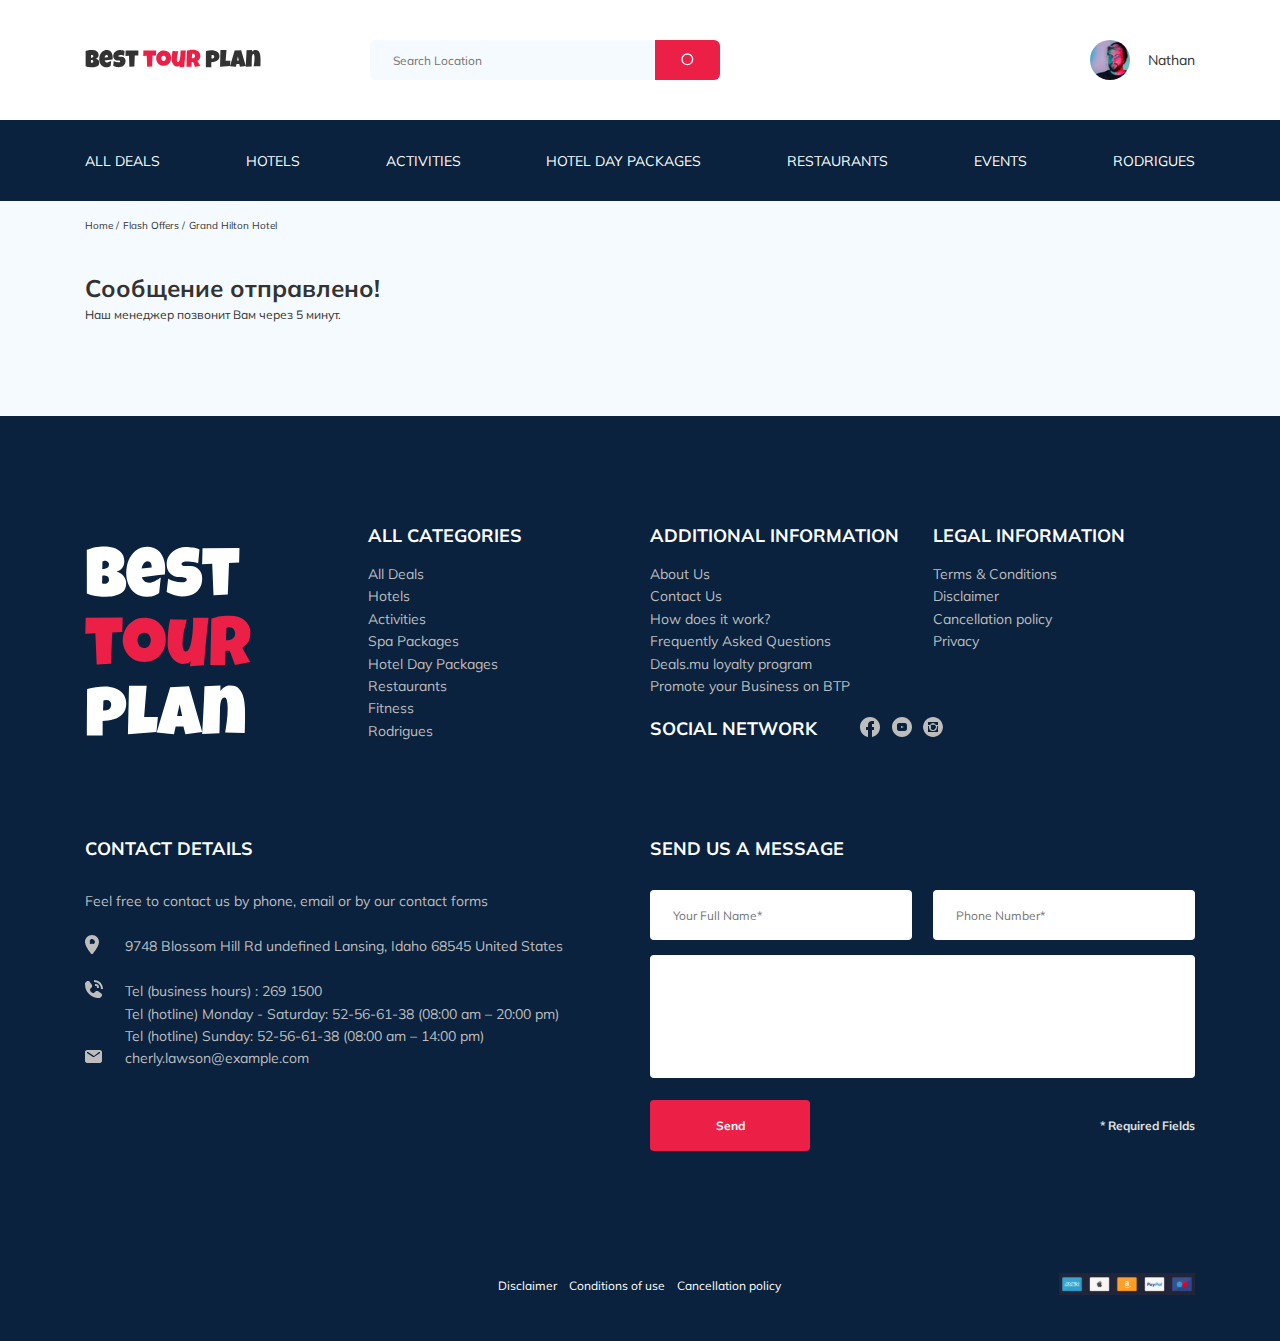
==== thankyou.html @ f5d75112 "create: thankyou.html" ====
<!DOCTYPE html>
<html lang="en">
<head>
    <meta charset="UTF-8">
    <meta http-equiv="X-UA-Compatible" content="IE=edge">
    <meta name="viewport" content="width=device-width, initial-scale=1.0">
    <title>Best Tour Plan - Hotel Booking</title>
    <link href="https://fonts.googleapis.com/css2?family=Mulish:wght@400;700&family=Nunito:wght@400;600;700;800&display=swap" rel="stylesheet"/>
    <link rel="stylesheet" href="css/swiper-bundle.min.css">
    <link rel="stylesheet" href="css/style.css"/>
</head>
<body>
    <header class="navbar navbar__mobile_fixed">
        <div class="container">
            <div class="navbar-top">
                <a href="#" class="logo">
                    <img src="img/horizontal-logo.svg" alt="logo:Best Tour Plan" class="logo__image">
                </a>
                <form action="#" class="search navbar__search navbar__search_mobile_hidden">
                    <input type="text" class="search__input" placeholder="Search Location">
                    <button class="search__button">
                        <img src="img/search.svg" alt="Icon: search">
                    </button>
                </form>
                <a href="#" class="user navbar__user navbar__user_mobile_hidden">
                    <img src="img/user-avatar.jpg" alt="Avatar: Nathan" class="user__avatar"/>
                
                <span class="user__name">Nathan</span>
                </a>
                <button class="menu-button navbar-top__menu-button">
                    <span class="menu-button__line"></span>
                    <span class="menu-button__line"></span>
                    <span class="menu-button__line"></span>
                </button>
            </div>
            </div>
            <div class="navbar-bottom">
                <div class="container">
            <nav class="navbar-menu">
                 <ul class="navbar-menu__list">
                     <li class="navbar-menu__item navbar-menu__item_mobile_visible">
                    <a href="#" class="user navbar__user navbar__user_mobile_visible">
                    <img src="img/user-avatar.jpg" alt="Avatar: Nathan" class="user__avatar"/>
                <span class="user__name">Nathan</span>
                </a>
                </li>
                     <li class="navbar-menu__item navbar-menu__item_mobile_visible">
                         <form action="#" class="search navbar__search navbar__search_mobile_visible">
                    <input type="text" class="search__input" placeholder="Search Location">
                    <button class="search__button">
                        <img src="img/search.svg" alt="Icon: search">
                    </button>
                </form>
                     </li>
                <li class="navbar-menu__item"><a href="#" class="navbar-menu__link">All Deals</a></li>
                <li class="navbar-menu__item"><a href="#" class="navbar-menu__link">Hotels</a></li>
                <li class="navbar-menu__item"><a href="#" class="navbar-menu__link">Activities</a></li>
                <li class="navbar-menu__item"><a href="#" class="navbar-menu__link">Hotel Day Packages</a></li>
                <li class="navbar-menu__item"><a href="#" class="navbar-menu__link">Restaurants</a></li>
                <li class="navbar-menu__item"><a href="#" class="navbar-menu__link">Events</a></li>
                <li class="navbar-menu__item"><a href="#" class="navbar-menu__link">Rodrigues</a></li>
                </ul>
            </nav>
            </div>
            </div>
    </header>
    <div class="container">
    <nav class="breadcrumb">
        <ul class="breadcrumb-list">
            <li class="breadcrumb-list__item">
                <a href="#" class="breadcrumb-list__link">Home</a>
            </li>
            <li class="breadcrumb-list__item">
                <a href="#" class="breadcrumb-list__link">Flash Offers</a>
            </li>
            <li class="breadcrumb-list__item">
                Grand Hilton Hotel
            </li>
        </ul>
    </nav>
    </div>
    <section class="hotel">
        <div class="container">
            <div class="hotel-info">
                <div class="hotel-info__text">
                    <div class="hotel-wrapper">
                <h1 class="hotel-name hotel-info__name">Сообщение отправлено!</h1>
                </div>
                <p class="hotel-description hotel-info__description">Наш менеджер позвонит Вам через 5 минут.</p>
                </div>
            </div>
            </div>
    </section>
    <footer class="footer">
        <div class="container">
            <div class="footer-wrapper">
                <img src="/img/vertical-logo.svg" alt="Logo: Best tour plan" class="logo footer__logo"/>
                <div class="footer__list footer__categories">
                    <h3 class="footer__title">ALL CATEGORIES</h3>
                    <ul class="footer__ul">
                        <li class="footer__item">
                            <a href="#" class="footer__link">All Deals</a>
                        </li>
                        <li class="footer__item">
                            <a href="#" class="footer__link">Hotels</a>
                        </li>
                        <li class="footer__item">
                            <a href="#" class="footer__link">Activities</a>
                        </li>
                        <li class="footer__item">
                            <a href="#" class="footer__link">Spa Packages</a>
                        </li>
                        <li class="footer__item">
                            <a href="#" class="footer__link">Hotel Day Packages</a>
                        </li>
                        <li class="footer__item">
                            <a href="#" class="footer__link">Restaurants</a>
                        </li>
                        <li class="footer__item">
                            <a href="#" class="footer__link">Fitness</a>
                        </li>
                        <li class="footer__item">
                            <a href="#" class="footer__link">Rodrigues</a>
                        </li>
                    </ul>
                </div>
                <div class="footer__list footer__additional">
                    <h3 class="footer__title">ADDITIONAL INFORMATION</h3>
                    <ul class="footer__ul">
                        <li class="footer__item">
                            <a href="#" class="footer__link">About Us</a>
                        </li>
                        <li class="footer__item">
                            <a href="#" class="footer__link">Contact Us</a>
                        </li>
                        <li class="footer__item">
                            <a href="#" class="footer__link">How does it work?</a>
                        </li>
                        <li class="footer__item">
                            <a href="#" class="footer__link">Frequently Asked Questions</a>
                        </li>
                        <li class="footer__item">
                            <a href="#" class="footer__link">Deals.mu loyalty program</a>
                        </li>
                        <li class="footer__item">
                            <a href="#" class="footer__link">Promote your Business on BTP</a>
                        </li>
                    </ul>
                </div>
                <div class="footer__social-network">
                    <h3 class="footer__title footer__title--inline>">Social Network</h3>
                    <div class="footer__social-links">
                        <a href="http://facebook.com" class="footer__link">
                            <img 
                            src="img/facebook.svg" 
                            alt="Icon: facebook"/>
                        </a>
                        <a href="http://youtube.com" class="footer__link">
                            <img 
                            src="img/youtube.svg" 
                            alt="Icon: youtube"/>
                        </a>
                        <a href="http://instagram.com" class="footer__link">
                            <img 
                            src="img/instagram.svg" 
                            alt="Icon: instagram"/>
                        </a>
                    </div>
                    </div>
                    <div class="footer__list footer__legal">
                        <h3 class="footer__title">LEGAL INFORMATION</h3>
                        <ul class="footer__ul">
                        <li class="footer__item">
                            <a href="#" class="footer__link">Terms & Conditions</a>
                        </li>
                        <li class="footer__item">
                            <a href="#" class="footer__link">Disclaimer</a>
                        </li>
                        <li class="footer__item">
                            <a href="#" class="footer__link">Cancellation policy</a>
                        </li>
                        <li class="footer__item">
                            <a href="#" class="footer__link">Privacy</a>
                        </li>
                        </ul>
                    </div>
                    <div class="footer__contact-details">
                        <h3 class="footer__title footer__title--mb-3">Contact Details</h3>
                        <p class="footer__text">
                            Feel free to contact us by phone, email or by our contact forms
                        </p>
                        <ul class="footer__ul">
                            <li class="footer__item footer__item--mb-2">
                                <div class="footer__icon-wrapper">
                            <img 
                            class="footer__icon" 
                            src="img/map-marker.svg" 
                            alt="Icon: map"/>
                            </div>
                            9748 Blossom Hill Rd undefined Lansing, Idaho 68545 United States
                        </li>
                        <li class="footer__item">
                            <div class="footer__icon-wrapper">
                            <img 
                            class="footer__icon" 
                            src="img/contact-phone-call.svg" 
                            alt="Icon: contact-phone-call"/>
                            </div>
                            <div class="footer__tel">
                             <a href="tel:269 1500" class="footer__contacts">Tel (business hours) : 269 1500</a><br>
                            <a href="tel:52-56-61-38" class="footer__contacts">Tel (hotline) Monday - Saturday: 52-56-61-38 (08:00 am – 20:00 pm)</a><br>
                            <a href="tel:269 1500" class="footer__contacts">Tel (hotline) Sunday: 52-56-61-38 (08:00 am – 14:00 pm)</a>
                        </div>
                        </li>
                        <li class="footer__item">
                            <div class="footer__icon-wrapper">
                            <img 
                            class="footer__icon" 
                            src="img/email.svg" 
                            alt="Icon: email"/>
                            </div>
                            <a href="mailto:cherly.lawson@example.com" class="footer__contacts">cherly.lawson@example.com</a>
                        </li>
                        </ul>
                    </div>
                    <div class="footer__contact-form">
                        <h3 class="footer__title footer__title--mb-3">Send us a message</h3>
                        <form action="send.php" method="POST" class="footer__form">
                            <input 
                            type="text" 
                            class="input footer__input" 
                            placeholder="Your Full Name*"
                            name="name"
                            />
                            <input 
                            type="text" 
                            class="input footer__input" 
                            placeholder="Phone Number*"
                            name="phone"
                            />
                        <textarea 
                            class="footer__message"
                            placeholder="Message"
                            name="message"
                            >
                        </textarea>
                        <button class="button footer__button" type="submit">Send</button>
                        <span class="footer__info">* Required Fields</span>
                        </form>
                    </div>
                    
            <div class="footer__disclaimer">
                <div class="footer__links">
                            <a href="#" class="footer__disclaimer-link">Disclaimer</a>
                            <a href="#" class="footer__disclaimer-link">Conditions of use</a>
                            <a href="#" class="footer__disclaimer-link">Cancellation policy</a>
                            </div>
                            <img 
                            class="footer__disclaimer-icons" 
                            src="img/cards.svg" 
                            alt="Icon: disclaimer"/>
                        </div>
                        </div>
        </div>
    </footer>
    <script src="js/swiper-bundle.min.js"></script>
    <script src="https://ajax.googleapis.com/ajax/libs/jquery/1.11.0/jquery.min.js"></script>
    <script src="js/parallax.min.js"></script>
    <script src="js/main.js"></script>
    <script src="https://api-maps.yandex.ru/2.1/?&lang=ru_RU&amp;apikey=<5a674169-3dc9-4b7e-bf79-704c803180b8>" type="text/javascript">
    </script>
    <script src="js/mymap.js"></script>
    
</body>
</html>
---- css/style.css ----
* {
  -webkit-box-sizing: border-box;
          box-sizing: border-box;
  margin: 0;
}

body {
  font-family: 'Mulish', sans-serif;
  background-color: #f5fafe;
  color: #333333;
}

.overflow-hidden {
  overflow-y: hidden;
}

.container {
  max-width: 1110px;
  margin: 0 auto;
}

img {
  max-width: 100%;
}

button:active, button:focus {
  outline: none;
}

button::-moz-focus-inner {
  border: 0;
}

.booking {
  font-family: 'Nunito', sans-serif;
}

.reviews-slider .swiper-slide-shadow-left, .swiper-slide-shadow-right {
  display: none;
}

.parallax-window {
  min-height: 260px;
  background: transparent;
  background-attachment: fixed;
}

textarea {
  resize: none;
}

/*! normalize.css v8.0.1 | MIT License | github.com/necolas/normalize.css */
/* Document
   ========================================================================== */
/**
 * 1. Correct the line height in all browsers.
 * 2. Prevent adjustments of font size after orientation changes in iOS.
 */
html {
  line-height: 1.15;
  /* 1 */
  -webkit-text-size-adjust: 100%;
  /* 2 */
}

/* Sections
   ========================================================================== */
/**
 * Remove the margin in all browsers.
 */
body {
  margin: 0;
}

/**
 * Render the `main` element consistently in IE.
 */
main {
  display: block;
}

/**
 * Correct the font size and margin on `h1` elements within `section` and
 * `article` contexts in Chrome, Firefox, and Safari.
 */
h1 {
  font-size: 2em;
  margin: 0.67em 0;
}

/* Grouping content
   ========================================================================== */
/**
 * 1. Add the correct box sizing in Firefox.
 * 2. Show the overflow in Edge and IE.
 */
hr {
  -webkit-box-sizing: content-box;
          box-sizing: content-box;
  /* 1 */
  height: 0;
  /* 1 */
  overflow: visible;
  /* 2 */
}

/**
 * 1. Correct the inheritance and scaling of font size in all browsers.
 * 2. Correct the odd `em` font sizing in all browsers.
 */
pre {
  font-family: monospace, monospace;
  /* 1 */
  font-size: 1em;
  /* 2 */
}

/* Text-level semantics
   ========================================================================== */
/**
 * Remove the gray background on active links in IE 10.
 */
a {
  background-color: transparent;
}

/**
 * 1. Remove the bottom border in Chrome 57-
 * 2. Add the correct text decoration in Chrome, Edge, IE, Opera, and Safari.
 */
abbr[title] {
  border-bottom: none;
  /* 1 */
  text-decoration: underline;
  /* 2 */
  -webkit-text-decoration: underline dotted;
          text-decoration: underline dotted;
  /* 2 */
}

/**
 * Add the correct font weight in Chrome, Edge, and Safari.
 */
b,
strong {
  font-weight: bolder;
}

/**
 * 1. Correct the inheritance and scaling of font size in all browsers.
 * 2. Correct the odd `em` font sizing in all browsers.
 */
code,
kbd,
samp {
  font-family: monospace, monospace;
  /* 1 */
  font-size: 1em;
  /* 2 */
}

/**
 * Add the correct font size in all browsers.
 */
small {
  font-size: 80%;
}

/**
 * Prevent `sub` and `sup` elements from affecting the line height in
 * all browsers.
 */
sub,
sup {
  font-size: 75%;
  line-height: 0;
  position: relative;
  vertical-align: baseline;
}

sub {
  bottom: -0.25em;
}

sup {
  top: -0.5em;
}

/* Embedded content
   ========================================================================== */
/**
 * Remove the border on images inside links in IE 10.
 */
img {
  border-style: none;
}

/* Forms
   ========================================================================== */
/**
 * 1. Change the font styles in all browsers.
 * 2. Remove the margin in Firefox and Safari.
 */
button,
input,
optgroup,
select,
textarea {
  font-family: inherit;
  /* 1 */
  font-size: 100%;
  /* 1 */
  line-height: 1.15;
  /* 1 */
  margin: 0;
  /* 2 */
}

/**
 * Show the overflow in IE.
 * 1. Show the overflow in Edge.
 */
button,
input {
  /* 1 */
  overflow: visible;
}

/**
 * Remove the inheritance of text transform in Edge, Firefox, and IE.
 * 1. Remove the inheritance of text transform in Firefox.
 */
button,
select {
  /* 1 */
  text-transform: none;
}

/**
 * Correct the inability to style clickable types in iOS and Safari.
 */
button,
[type="button"],
[type="reset"],
[type="submit"] {
  -webkit-appearance: button;
}

/**
 * Remove the inner border and padding in Firefox.
 */
button::-moz-focus-inner,
[type="button"]::-moz-focus-inner,
[type="reset"]::-moz-focus-inner,
[type="submit"]::-moz-focus-inner {
  border-style: none;
  padding: 0;
}

/**
 * Restore the focus styles unset by the previous rule.
 */
button:-moz-focusring,
[type="button"]:-moz-focusring,
[type="reset"]:-moz-focusring,
[type="submit"]:-moz-focusring {
  outline: 1px dotted ButtonText;
}

/**
 * Correct the padding in Firefox.
 */
fieldset {
  padding: 0.35em 0.75em 0.625em;
}

/**
 * 1. Correct the text wrapping in Edge and IE.
 * 2. Correct the color inheritance from `fieldset` elements in IE.
 * 3. Remove the padding so developers are not caught out when they zero out
 *    `fieldset` elements in all browsers.
 */
legend {
  -webkit-box-sizing: border-box;
          box-sizing: border-box;
  /* 1 */
  color: inherit;
  /* 2 */
  display: table;
  /* 1 */
  max-width: 100%;
  /* 1 */
  padding: 0;
  /* 3 */
  white-space: normal;
  /* 1 */
}

/**
 * Add the correct vertical alignment in Chrome, Firefox, and Opera.
 */
progress {
  vertical-align: baseline;
}

/**
 * Remove the default vertical scrollbar in IE 10+.
 */
textarea {
  overflow: auto;
}

/**
 * 1. Add the correct box sizing in IE 10.
 * 2. Remove the padding in IE 10.
 */
[type="checkbox"],
[type="radio"] {
  -webkit-box-sizing: border-box;
          box-sizing: border-box;
  /* 1 */
  padding: 0;
  /* 2 */
}

/**
 * Correct the cursor style of increment and decrement buttons in Chrome.
 */
[type="number"]::-webkit-inner-spin-button,
[type="number"]::-webkit-outer-spin-button {
  height: auto;
}

/**
 * 1. Correct the odd appearance in Chrome and Safari.
 * 2. Correct the outline style in Safari.
 */
[type="search"] {
  -webkit-appearance: textfield;
  /* 1 */
  outline-offset: -2px;
  /* 2 */
}

/**
 * Remove the inner padding in Chrome and Safari on macOS.
 */
[type="search"]::-webkit-search-decoration {
  -webkit-appearance: none;
}

/**
 * 1. Correct the inability to style clickable types in iOS and Safari.
 * 2. Change font properties to `inherit` in Safari.
 */
::-webkit-file-upload-button {
  -webkit-appearance: button;
  /* 1 */
  font: inherit;
  /* 2 */
}

/* Interactive
   ========================================================================== */
/*
 * Add the correct display in Edge, IE 10+, and Firefox.
 */
details {
  display: block;
}

/*
 * Add the correct display in all browsers.
 */
summary {
  display: list-item;
}

/* Misc
   ========================================================================== */
/**
 * Add the correct display in IE 10+.
 */
template {
  display: none;
}

/**
 * Add the correct display in IE 10.
 */
[hidden] {
  display: none;
}

.navbar {
  background-color: #fff;
}

.navbar-top {
  display: -webkit-box;
  display: -ms-flexbox;
  display: flex;
  -webkit-box-align: center;
      -ms-flex-align: center;
          align-items: center;
  -webkit-box-pack: justify;
      -ms-flex-pack: justify;
          justify-content: space-between;
  padding-top: 40px;
  padding-bottom: 40px;
}

.navbar-top__menu-button {
  display: none;
}

.navbar__search {
  margin-right: auto;
  -webkit-margin-start: 108px;
          margin-inline-start: 108px;
}

.navbar-bottom {
  background-color: #0a223d;
}

.navbar-menu__list {
  list-style-type: none;
  margin: 0;
  padding: 31px 0;
  display: -webkit-box;
  display: -ms-flexbox;
  display: flex;
  -webkit-box-align: center;
      -ms-flex-align: center;
          align-items: center;
  -webkit-box-pack: justify;
      -ms-flex-pack: justify;
          justify-content: space-between;
  color: #fff;
}

.navbar-menu__link {
  color: inherit;
  text-decoration: none;
  text-transform: uppercase;
  font-size: 14px;
  line-height: 18px;
}

.navbar-menu__link:hover {
  cursor: pointer;
  color: red;
}

.navbar-menu__item_mobile_visible {
  display: none;
}

.logo {
  width: 177px;
}

.logo:hover {
  cursor: pointer;
  opacity: 0.6;
}

.search {
  display: -webkit-box;
  display: -ms-flexbox;
  display: flex;
  position: relative;
  overflow: hidden;
  border-radius: 6px;
  height: 40px;
}

.search__input {
  width: 350px;
  height: 100%;
  padding-left: 23px;
  padding-right: 75px;
  background-color: #f5fafe;
  border: none;
  font-size: 12px;
  line-height: 15px;
  color: #333333;
}

.search__button {
  position: absolute;
  top: 0;
  right: 0;
  height: 100%;
  width: 65px;
  border: none;
  background-color: #ec1f46;
}

.search__button:hover {
  cursor: pointer;
  opacity: 0.6;
}

.user {
  display: -webkit-box;
  display: -ms-flexbox;
  display: flex;
  -webkit-box-align: center;
      -ms-flex-align: center;
          align-items: center;
  text-decoration: none;
}

.user__avatar {
  width: 40px;
  height: 40px;
  border-radius: 50%;
  -o-object-fit: cover;
     object-fit: cover;
}

.user__name {
  margin-left: 18px;
  font-size: 14px;
  line-height: 18px;
  color: #333333;
}

.breadcrumb-list {
  display: -webkit-box;
  display: -ms-flexbox;
  display: flex;
  -webkit-box-align: center;
      -ms-flex-align: center;
          align-items: center;
  padding: 18px 0;
  margin: 0;
  list-style: none;
}

.breadcrumb-list__item {
  font-size: 10px;
  line-height: 13px;
}

.breadcrumb-list__item:not(:last-child)::after {
  content: '/';
  margin-right: 4px;
}

.breadcrumb-list__link {
  text-decoration: none;
  color: inherit;
}

.breadcrumb-list__link:hover {
  cursor: pointer;
  color: red;
}

h1, p {
  margin: 0;
}

.hotel {
  padding-top: 23px;
  padding-bottom: 70px;
}

.hotel-info {
  display: -webkit-box;
  display: -ms-flexbox;
  display: flex;
  -webkit-box-align: center;
      -ms-flex-align: center;
          align-items: center;
  -webkit-box-pack: justify;
      -ms-flex-pack: justify;
          justify-content: space-between;
  padding-bottom: 20px;
}

.hotel-info__offer {
  margin-left: 14px;
  margin-top: 4px;
}

.hotel-info-name {
  margin-top: 4px;
  margin-bottom: 0;
}

.hotel-info__description {
  margin: 0;
}

.hotel-name {
  font-size: 24px;
  line-height: 30px;
}

.hotel-wrapper {
  display: -webkit-box;
  display: -ms-flexbox;
  display: flex;
  -ms-flex-wrap: wrap;
      flex-wrap: wrap;
  -webkit-box-align: center;
      -ms-flex-align: center;
          align-items: center;
}

.hotel-description {
  font-size: 12px;
  line-height: 15px;
  margin: 4px 0;
}

.hotel-grid {
  display: -webkit-box;
  display: -ms-flexbox;
  display: flex;
  -webkit-box-pack: justify;
      -ms-flex-pack: justify;
          justify-content: space-between;
}

.hotel-right {
  display: -webkit-box;
  display: -ms-flexbox;
  display: flex;
  -webkit-box-orient: vertical;
  -webkit-box-direction: normal;
      -ms-flex-direction: column;
          flex-direction: column;
  -webkit-box-pack: justify;
      -ms-flex-pack: justify;
          justify-content: space-between;
}

.hotel-slider {
  max-width: 728px;
  height: 450px;
  margin: 0;
}

.hotel-slider__item {
  width: 100%;
  height: 100%;
  position: relative;
  border-radius: 8px;
  overflow: hidden;
}

.hotel-slider__item:after {
  content: '';
  position: absolute;
  width: 100%;
  height: 100%;
  top: 0;
  bottom: 0;
  left: 0;
  right: 0;
  background: -webkit-gradient(linear, left top, left bottom, from(rgba(0, 122, 223, 0.48)), to(rgba(255, 255, 255, 0.128)));
  background: linear-gradient(180deg, rgba(0, 122, 223, 0.48) 0%, rgba(255, 255, 255, 0.128) 100%);
  z-index: 10;
}

.hotel-slider__button {
  position: absolute;
  top: 50%;
  -webkit-transform: translateY(-50%);
          transform: translateY(-50%);
  z-index: 99;
  width: 30px;
  height: 30px;
  border: none;
  cursor: pointer;
  background-repeat: no-repeat;
  background-position: center;
  background-size: 10px;
  background-color: transparent;
}

.hotel-slider__button--next {
  right: 18px;
  background-image: url(../img/arrow-next.svg);
}

.hotel-slider__button--prev {
  left: 18px;
  background-image: url(../img/arrow-prev.svg);
}

.stars {
  width: 100%;
}

.offer {
  font-size: 10px;
  line-height: 13px;
  padding: 4px 9px;
  background-color: #ec1f46;
  border-radius: 3px;
  color: #fff;
}

.rating {
  max-width: 65px;
  min-height: 45px;
  text-align: center;
  color: #fff;
  background-color: #ec1f46;
  border-radius: 4px;
}

.rating__text {
  font-size: 8px;
  line-height: 10px;
}

.rating__counter {
  font-size: 14px;
  line-height: 18px;
}

.booking {
  border-radius: 8px;
  color: #fff;
  width: 350px;
  min-height: 210px;
  background-color: #0a223d;
  padding: 28px;
}

.booking__info {
  display: -webkit-box;
  display: -ms-flexbox;
  display: flex;
  -webkit-box-pack: justify;
      -ms-flex-pack: justify;
          justify-content: space-between;
  margin-bottom: 9px;
}

.booking__price {
  display: -webkit-box;
  display: -ms-flexbox;
  display: flex;
  -webkit-box-orient: vertical;
  -webkit-box-direction: normal;
      -ms-flex-direction: column;
          flex-direction: column;
}

.booking__start {
  font-weight: normal;
  font-size: 10px;
  line-height: 14px;
}

.booking__pricetag {
  font-size: 24px;
  font-weight: 800;
  font-style: normal;
  line-height: 33px;
}

.booking__per-room {
  height: 16px;
  font-size: 12px;
  font-weight: 400;
  font-style: normal;
}

.booking__room {
  margin-top: 4px;
}

.booking__text {
  display: -webkit-box;
  display: -ms-flexbox;
  display: flex;
  -webkit-box-align: center;
      -ms-flex-align: center;
          align-items: center;
  -webkit-box-pack: justify;
      -ms-flex-pack: justify;
          justify-content: space-between;
  margin-bottom: 8px;
  font-size: 12px;
  font-weight: normal;
  font-style: normal;
  line-height: 16px;
}

.booking__description {
  margin-left: 9px;
}

.booking__call-center {
  display: -webkit-box;
  display: -ms-flexbox;
  display: flex;
  -webkit-box-align: center;
      -ms-flex-align: center;
          align-items: center;
  -webkit-box-pack: justify;
      -ms-flex-pack: justify;
          justify-content: space-between;
  margin-bottom: 17px;
}

.booking__heading {
  font-style: normal;
  font-weight: 600;
  font-size: 18px;
  line-height: 25px;
}

.booking__number {
  display: -webkit-box;
  display: -ms-flexbox;
  display: flex;
  -webkit-box-align: center;
      -ms-flex-align: center;
          align-items: center;
  -webkit-box-pack: justify;
      -ms-flex-pack: justify;
          justify-content: space-between;
  color: inherit;
  text-decoration: none;
  font-weight: 600;
  font-size: 18px;
  line-height: 25px;
}

.booking__num {
  margin-left: 8px;
}

.booking__button {
  width: 100%;
  min-height: 45px;
  font-weight: 600;
  font-size: 14px;
  line-height: 19px;
  border-radius: 4px;
  background-color: #ec1f46;
  border: none;
  color: #fff;
}

.booking__button:hover {
  cursor: pointer;
  opacity: 0.6;
}

.mymap {
  width: 347px;
  height: 213px;
  border-radius: 10px;
  overflow: hidden;
}

.newsletter {
  position: relative;
}

.newsletter:before {
  content: '';
  position: absolute;
  top: 0;
  left: 0;
  right: 0;
  bottom: 0;
  width: 100%;
  height: 100%;
  background-color: rgba(10, 34, 61, 0.8);
}

.newsletter-wrapper {
  position: relative;
  display: -webkit-box;
  display: -ms-flexbox;
  display: flex;
  -webkit-box-align: center;
      -ms-flex-align: center;
          align-items: center;
  -webkit-box-pack: justify;
      -ms-flex-pack: justify;
          justify-content: space-between;
  padding: 98px 0 87px 0;
  max-width: 731px;
  margin: auto;
}

.newsletter-title {
  color: #fff;
  font-style: normal;
  font-weight: 300;
  font-size: 24px;
  line-height: 30px;
}

.newsletter-title__strong {
  display: block;
  font-size: 36px;
  line-height: 45px;
  text-transform: uppercase;
}

h2 {
  margin: 0;
}

.subscribe {
  position: relative;
  width: 350px;
  height: 55px;
  border-radius: 4px;
  overflow: hidden;
}

.subscribe__input {
  position: absolute;
  width: 100%;
  height: 100%;
  border: none;
  padding-left: 33px;
  padding-right: 75px;
  font-style: normal;
  font-weight: 300;
  font-size: 14px;
  line-height: 18px;
}

.subscribe__button {
  position: absolute;
  max-width: 85px;
  right: 0;
  top: 0;
  height: 100%;
  padding: 0 20px;
  font-size: 12px;
  border: none;
  background-color: #ec1f46;
  color: #fff;
  white-space: nowrap;
  overflow: hidden;
  text-overflow: ellipsis;
}

.subscribe__button:hover {
  cursor: pointer;
  opacity: 0.6;
}

.reviews {
  padding: 40px 0 70px 0;
}

.reviews__title {
  font-style: normal;
  font-weight: bold;
  font-size: 36px;
  line-height: 45px;
  text-align: center;
  text-transform: uppercase;
  margin-bottom: 70px;
}

.reviews-slider__item {
  position: relative;
  display: -webkit-box;
  display: -ms-flexbox;
  display: flex;
  -webkit-box-orient: vertical;
  -webkit-box-direction: normal;
      -ms-flex-direction: column;
          flex-direction: column;
  -webkit-box-align: center;
      -ms-flex-align: center;
          align-items: center;
  max-width: 730px;
  margin: 45px auto 0;
  background-color: #fff;
  border-radius: 8px;
  padding: 0 62px 30px;
  z-index: 6;
}

.reviews-slider__item:before {
  content: '';
  position: absolute;
  left: 62px;
  top: 13px;
  width: 70px;
  height: 47px;
  background-image: url(../img/quote-left.svg);
  background-repeat: no-repeat;
}

.reviews-slider__item:after {
  content: '';
  position: absolute;
  right: 62px;
  top: 118px;
  width: 70px;
  height: 47px;
  background-image: url(../img/quote-right.svg);
  background-repeat: no-repeat;
  z-index: -1;
}

.reviews-slider__button {
  position: absolute;
  top: 50%;
  -webkit-transform: translateY(-50%);
          transform: translateY(-50%);
  width: 30px;
  height: 30px;
  background-repeat: no-repeat;
  background-size: 10px;
  background-position: center;
  border: none;
  background-color: transparent;
  cursor: pointer;
  z-index: 99;
}

.reviews-slider__button--prev {
  background-image: url(../img/arrow-prev-secondary.svg);
  left: 0;
}

.reviews-slider__button--next {
  background-image: url(../img/arrow-next-secondary.svg);
  right: 0;
}

.reviews-slider__profile {
  display: -webkit-box;
  display: -ms-flexbox;
  display: flex;
  -webkit-box-orient: vertical;
  -webkit-box-direction: normal;
      -ms-flex-direction: column;
          flex-direction: column;
  -webkit-box-align: center;
      -ms-flex-align: center;
          align-items: center;
  margin-top: -45px;
  margin-bottom: 30px;
}

.reviews-slider__avatar {
  width: 90px;
  height: 90px;
  border-radius: 50%;
  -o-object-fit: cover;
     object-fit: cover;
  margin-bottom: 9px;
}

.reviews-slider__username {
  font-style: normal;
  font-weight: bold;
  font-size: 12px;
  line-height: 15px;
  color: #ec1f46;
  margin-bottom: 10px;
}

.reviews-slider__date {
  font-style: normal;
  font-weight: normal;
  font-size: 10px;
  line-height: 13px;
  margin-bottom: 4px;
}

.reviews-slider__rating {
  display: -webkit-box;
  display: -ms-flexbox;
  display: flex;
  -webkit-box-align: center;
      -ms-flex-align: center;
          align-items: center;
}

.reviews-slider__text {
  max-width: 537px;
  font-style: normal;
  font-weight: normal;
  font-size: 12px;
  line-height: 160%;
  text-align: justify;
  margin: auto;
}

.activities {
  padding: 60px 0 98px 0;
}

.activities__title {
  font-style: normal;
  font-weight: bold;
  font-size: 24px;
  line-height: 30px;
  text-transform: uppercase;
  margin-bottom: 57px;
}

.activities-wrapper {
  display: -webkit-box;
  display: -ms-flexbox;
  display: flex;
  -webkit-box-pack: justify;
      -ms-flex-pack: justify;
          justify-content: space-between;
}

.card {
  position: relative;
  display: -webkit-box;
  display: -ms-flexbox;
  display: flex;
  -webkit-box-orient: vertical;
  -webkit-box-direction: normal;
      -ms-flex-direction: column;
          flex-direction: column;
  -webkit-box-align: start;
      -ms-flex-align: start;
          align-items: flex-start;
  padding: 24px 26px;
  width: 255px;
  height: 255px;
  border-radius: 6px;
  overflow: hidden;
}

.card:before {
  content: '';
  position: absolute;
  left: 0;
  right: 0;
  top: 0;
  bottom: 0;
  background: linear-gradient(179.83deg, rgba(196, 196, 196, 0) 35.34%, #0a223d 99.85%);
  z-index: -1;
}

.card__image {
  position: absolute;
  left: 0;
  right: 0;
  top: 0;
  bottom: 0;
  -o-object-fit: cover;
     object-fit: cover;
  z-index: -2;
  width: 100%;
  height: 100%;
}

.card__title {
  margin-top: auto;
  margin-bottom: 18px;
  color: #fff;
  font-style: normal;
  font-weight: bold;
  font-size: 16px;
  line-height: 20px;
}

.card__button {
  max-width: 111px;
  font-style: normal;
  font-weight: 600;
  font-size: 12px;
  line-height: 16px;
  color: #fff;
  padding: 7px 22px;
  border: none;
  border-radius: 4px;
  background-color: #ec1f46;
  cursor: pointer;
  white-space: nowrap;
  overflow: hidden;
  text-overflow: ellipsis;
}

.card__button:hover {
  cursor: pointer;
  opacity: 0.6;
}

.footer {
  background-color: #0a223d;
  color: #fff;
  padding-top: 108px;
  padding-bottom: 46px;
}

.footer-wrapper {
  display: -ms-grid;
  display: grid;
  -ms-grid-columns: (minmax(min-content, 1fr))[4];
      grid-template-columns: repeat(4, minmax(-webkit-min-content, 1fr));
      grid-template-columns: repeat(4, minmax(min-content, 1fr));
  grid-gap: 20px;
  grid-auto-rows: minmax(40px, -webkit-min-content);
  grid-auto-rows: minmax(40px, min-content);
}

.footer__logo {
  width: 166px;
  -ms-grid-row: 1;
  -ms-grid-row-span: 2;
  grid-row: 1 / 3;
  -ms-flex-item-align: center;
      -ms-grid-row-align: center;
      align-self: center;
}

.footer__categories {
  -ms-grid-row: 1;
  -ms-grid-row-span: 3;
  grid-row: 1 / 4;
}

.footer__social-links {
  display: -webkit-box;
  display: -ms-flexbox;
  display: flex;
  -webkit-box-align: center;
      -ms-flex-align: center;
          align-items: center;
  min-width: 83px;
  -webkit-box-pack: justify;
      -ms-flex-pack: justify;
          justify-content: space-between;
  margin-left: 43px;
}

.footer__social-network {
  display: -webkit-box;
  display: -ms-flexbox;
  display: flex;
  -webkit-box-align: start;
      -ms-flex-align: start;
          align-items: start;
  -ms-grid-row: 2;
  -ms-grid-row-span: 2;
  grid-row: 2 / 4;
  grid-column: span 2;
}

.footer__contact-details {
  grid-column: span 2;
}

.footer__contact-form {
  grid-column: span 2;
}

.footer__form {
  display: -webkit-box;
  display: -ms-flexbox;
  display: flex;
  -webkit-box-align: center;
      -ms-flex-align: center;
          align-items: center;
  -webkit-box-pack: justify;
      -ms-flex-pack: justify;
          justify-content: space-between;
  -ms-flex-wrap: wrap;
      flex-wrap: wrap;
}

.footer__ul {
  padding: 0;
  margin: 0;
  list-style: none;
}

.footer__title {
  font-style: normal;
  font-weight: bold;
  font-size: 18px;
  line-height: 23px;
  margin: 0 0 16px 0;
  text-transform: uppercase;
}

.footer__title--inline {
  margin: 0 43px 0 0;
}

.footer__title--mb-3 {
  margin-bottom: 30px;
}

.footer__item {
  display: -webkit-box;
  display: -ms-flexbox;
  display: flex;
  -webkit-box-align: start;
      -ms-flex-align: start;
          align-items: flex-start;
  font-style: normal;
  font-weight: normal;
  font-size: 14px;
  line-height: 160%;
  color: #BDBDBD;
}

.footer__item:hover {
  cursor: pointer;
  color: #fff;
}

.footer__item--mb-2 {
  margin-bottom: 20px;
}

.footer__icon-wrapper {
  min-width: 40px;
}

.footer__link {
  text-decoration: none;
  color: inherit;
}

.footer__contacts {
  text-decoration: none;
  color: inherit;
}

.footer__text {
  font-style: normal;
  font-weight: normal;
  font-size: 14px;
  line-height: 160%;
  color: #BDBDBD;
  margin-bottom: 22px;
}

.footer__input {
  background-color: #fff;
  border-radius: 4px;
  border: none;
  padding: 0 23px;
  height: 50px;
  margin-bottom: 15px;
  -ms-flex-preferred-size: 48%;
      flex-basis: 48%;
  font-size: 12px;
}

.footer__message {
  height: 123px;
  background-color: #fff;
  border-radius: 4px;
  padding: 18px 23px;
  border: none;
  -ms-flex-preferred-size: 100%;
      flex-basis: 100%;
  margin-bottom: 22px;
}

.footer__button {
  min-width: 160px;
  min-height: 50px;
  padding: 18px;
  font-style: normal;
  font-weight: bold;
  font-size: 12px;
  line-height: 15px;
  color: #fff;
  background-color: #ec1f46;
  border-radius: 4px;
  border: none;
}

.footer__button:hover {
  cursor: pointer;
  opacity: 0.6;
}

.footer__info {
  font-style: normal;
  font-weight: bold;
  font-size: 12px;
  line-height: 15px;
  color: #e0e0e0;
}

.footer__disclaimer {
  display: -webkit-box;
  display: -ms-flexbox;
  display: flex;
  -webkit-box-align: center;
      -ms-flex-align: center;
          align-items: center;
  -webkit-box-pack: justify;
      -ms-flex-pack: justify;
          justify-content: space-between;
  -ms-grid-column: 1;
  -ms-grid-column-span: 4;
  grid-column: 1 / 5;
  margin-top: 102px;
}

.footer__disclaimer-link {
  font-style: normal;
  font-weight: normal;
  font-size: 12px;
  line-height: 15px;
  color: inherit;
  padding-right: 8px;
  text-decoration: none;
}

.footer__disclaimer-link:hover {
  cursor: pointer;
  color: red;
}

.footer__links {
  margin-left: 413px;
}

@media (max-width: 1200px) {
  .container {
    max-width: 960px;
  }
  .hotel-slider {
    width: 590px;
  }
  .hotel-slider__image {
    width: 100%;
    height: 100%;
    -o-object-fit: cover;
       object-fit: cover;
  }
  .card {
    width: 230px;
    height: 230px;
  }
  .footer__input {
    -ms-flex-preferred-size: 100%;
        flex-basis: 100%;
  }
}

@media (max-width: 992px) {
  .container, .newsletter-wrapper {
    max-width: 700px;
  }
  .logo {
    width: 132px;
  }
  .navbar-top {
    padding-top: 30px;
    padding-bottom: 30px;
  }
  .navbar__search {
    margin-left: auto;
  }
  .navbar-menu__list {
    padding-top: 22px;
    padding-bottom: 22px;
  }
  .navbar-menu__link {
    font-size: 12px;
    line-height: 15px;
  }
  .search__input {
    width: 340px;
  }
  .hotel-grid {
    -webkit-box-orient: vertical;
    -webkit-box-direction: normal;
        -ms-flex-direction: column;
            flex-direction: column;
  }
  .hotel__slider {
    margin-bottom: 30px;
  }
  .hotel-right {
    -webkit-box-orient: horizontal;
    -webkit-box-direction: normal;
        -ms-flex-direction: row;
            flex-direction: row;
  }
  .hotel-slider {
    width: 100%;
  }
  .booking {
    width: 340px;
  }
  .mymap {
    width: 340px;
  }
  .reviews-slider__item {
    max-width: 580px;
  }
  .reviews-slider__text {
    max-height: 150px;
    overflow-y: auto;
  }
  .activities-wrapper {
    -ms-flex-wrap: wrap;
        flex-wrap: wrap;
  }
  .activities__card {
    margin-bottom: 20px;
  }
  .card {
    width: 340px;
    height: 255px;
    margin-bottom: 20px;
  }
  .card:hover {
    cursor: pointer;
    -webkit-transform: translateY(-7px);
            transform: translateY(-7px);
    -webkit-transition: margin-top 3s;
    transition: margin-top 3s;
  }
  .footer-wrapper {
    -ms-grid-columns: (1fr)[6];
        grid-template-columns: repeat(6, 1fr);
    grid-row-gap: 38px;
  }
  .footer__input {
    -ms-flex-preferred-size: 47%;
        flex-basis: 47%;
  }
  .footer__logo {
    -ms-grid-row: 1;
    -ms-grid-row-span: 1;
    grid-row: 1 / 2;
    grid-column: span 2;
  }
  .footer__social-network {
    -ms-grid-row: 1;
    -ms-grid-row-span: 1;
    grid-row: 1 / 2;
    grid-column: span 4;
    -ms-flex-item-align: center;
        -ms-grid-row-align: center;
        align-self: center;
  }
  .footer__categories {
    -ms-grid-row: 2;
    -ms-grid-row-span: 1;
    grid-row: 2 / 3;
    grid-column: span 2;
  }
  .footer__ligal {
    grid-column: span 2;
  }
  .footer__additional {
    grid-column: span 2;
  }
  .footer__contact-details {
    grid-column: span 5;
    -ms-grid-row: 3;
    grid-row: 3;
  }
  .footer__contact-form {
    grid-column: span 5;
    -ms-grid-row: 4;
    grid-row: 4;
  }
  .footer__disclaimer {
    -ms-grid-column: 1;
    -ms-grid-column-span: 5;
    grid-column: 1 / 6;
  }
  .footer__links {
    margin-left: 0;
  }
}

@media (max-width: 767px) {
  .container {
    max-width: 576px;
    width: 92%;
  }
  body {
    padding-top: 78px;
  }
  .navbar-menu__list {
    -webkit-box-orient: vertical;
    -webkit-box-direction: normal;
        -ms-flex-direction: column;
            flex-direction: column;
  }
  .navbar-menu__item {
    margin-bottom: 20px;
  }
  .navbar-menu__item_mobile_visible {
    display: block;
  }
  .navbar__mobile_fixed {
    position: fixed;
    left: 0;
    top: 0;
    right: 0;
    z-index: 99;
  }
  .navbar__user_mobile_hidden, .navbar__search_mobile_hidden {
    display: none;
  }
  .navbar__user_mobile_visible, .navbar__search_mobile_visible {
    display: -webkit-box;
    display: -ms-flexbox;
    display: flex;
  }
  .navbar__user {
    -webkit-box-orient: vertical;
    -webkit-box-direction: normal;
        -ms-flex-direction: column;
            flex-direction: column;
    -webkit-box-pack: center;
        -ms-flex-pack: center;
            justify-content: center;
  }
  .navbar-bottom {
    display: none;
    position: fixed;
    right: 0;
    bottom: 0;
    top: 78px;
    padding-top: 30px;
    max-width: 440px;
    height: 100vh;
    overflow-y: scroll;
    -webkit-transition: 0,5s;
    transition: 0,5s;
    -webkit-transform: translateX(-100%);
            transform: translateX(-100%);
  }
  .navbar-bottom--visible {
    display: block;
  }
  .navbar-bottom-active {
    -webkit-transform: translateX(0%);
            transform: translateX(0%);
  }
  .navbar-top__menu-button {
    display: -webkit-box;
    display: -ms-flexbox;
    display: flex;
    width: 16px;
    height: 11px;
    -webkit-box-align: center;
        -ms-flex-align: center;
            align-items: center;
    -webkit-box-pack: justify;
        -ms-flex-pack: justify;
            justify-content: space-between;
    -webkit-box-orient: vertical;
    -webkit-box-direction: normal;
        -ms-flex-direction: column;
            flex-direction: column;
    border: none;
    background-color: #fff;
    cursor: pointer;
    padding: 0;
  }
  .menu-button__line {
    width: 16px;
    height: 1px;
    background-color: #333333;
  }
  .user__name {
    color: #fff;
    margin-left: 0;
    margin-top: 10px;
  }
  .stars {
    display: -webkit-box;
    display: -ms-flexbox;
    display: flex;
    -webkit-box-pack: justify;
        -ms-flex-pack: justify;
            justify-content: space-between;
    max-width: 46px;
    -ms-flex-preferred-size: auto;
        flex-basis: auto;
  }
  .stars__star {
    width: 8px;
  }
  .hotel-name {
    -ms-flex-preferred-size: 100%;
        flex-basis: 100%;
  }
  .hotel-wrapper {
    -webkit-box-pack: justify;
        -ms-flex-pack: justify;
            justify-content: space-between;
  }
  .hotel-info__text {
    width: 100%;
  }
  .hotel-info__name {
    margin-top: 10px;
    margin-bottom: 0;
  }
  .hotel-info__rating {
    display: none;
  }
  .hotel-info__offer {
    -webkit-box-ordinal-group: 0;
        -ms-flex-order: -1;
            order: -1;
    margin-left: 0;
  }
  .hotel-right {
    -webkit-box-orient: vertical;
    -webkit-box-direction: normal;
        -ms-flex-direction: column;
            flex-direction: column;
    min-height: 450px;
  }
  .hotel-slider {
    height: 350px;
  }
  .booking {
    width: 100%;
  }
  .mymap {
    width: 100%;
  }
  .newsletter-wrapper {
    max-width: 576px;
    width: 92%;
    -webkit-box-orient: vertical;
    -webkit-box-direction: normal;
        -ms-flex-direction: column;
            flex-direction: column;
    -webkit-box-align: start;
        -ms-flex-align: start;
            align-items: flex-start;
    padding: 92px 0 93px 0;
  }
  .newsletter-title {
    margin-bottom: 37px;
  }
  .reviews-slider__item {
    padding: 0 30px 30px;
  }
  .reviews-slider__item:after, .reviews-slider__item::before {
    display: none;
  }
  .reviews-slider__button {
    top: 30px;
  }
  .reviews-slider__button--prev {
    left: 50%;
    margin-left: -65px;
    -webkit-transform: translate(-50%, 0);
            transform: translate(-50%, 0);
  }
  .reviews-slider__button--next {
    right: 50%;
    margin-right: -65px;
    -webkit-transform: translate(50%, 0);
            transform: translate(50%, 0);
  }
  .activities {
    padding-top: 40px;
    padding-bottom: 60px;
  }
  .card {
    width: 48%;
  }
  .footer__input {
    -ms-flex-preferred-size: 100%;
        flex-basis: 100%;
  }
  .footer__disclaimer {
    margin-top: 63px;
  }
}

@media (max-width: 576px) {
  .logo {
    width: 99px;
  }
  .hotel__slider {
    margin-bottom: 20px;
  }
  .hotel-slider {
    height: 250px;
  }
  .subscribe {
    width: 280px;
  }
  .subscribe__input {
    padding-left: 20px;
  }
  .card {
    width: 100%;
    margin-bottom: 20px;
  }
  .activities__card--card2 {
    -webkit-box-ordinal-group: 2;
        -ms-flex-order: 1;
            order: 1;
  }
  .activities__card--card4 {
    -webkit-box-ordinal-group: 3;
        -ms-flex-order: 2;
            order: 2;
  }
  .footer-wrapper {
    -ms-grid-columns: 1fr;
        grid-template-columns: 1fr;
  }
  .footer__logo {
    -ms-grid-row: 1;
    grid-row: 1;
    -ms-grid-column: 1;
    grid-column: 1;
  }
  .footer__social-network {
    -ms-grid-row: 2;
    grid-row: 2;
    -ms-grid-column: 1;
    grid-column: 1;
  }
  .footer__additional {
    -ms-grid-row: 3;
    grid-row: 3;
    -ms-grid-column: 1;
    grid-column: 1;
  }
  .footer__categories {
    -ms-grid-row: 4;
    grid-row: 4;
    -ms-grid-column: 1;
    grid-column: 1;
  }
  .footer__legal {
    -ms-grid-row: 5;
    grid-row: 5;
    -ms-grid-column: 1;
    grid-column: 1;
  }
  .footer__contact-details {
    -ms-grid-row: 6;
    grid-row: 6;
    -ms-grid-column: 1;
    grid-column: 1;
  }
  .footer__contact-form {
    -ms-grid-row: 7;
    grid-row: 7;
    -ms-grid-column: 1;
    grid-column: 1;
  }
  .footer__button {
    -webkit-box-ordinal-group: 3;
        -ms-flex-order: 2;
            order: 2;
  }
  .footer__info {
    -webkit-box-ordinal-group: 2;
        -ms-flex-order: 1;
            order: 1;
    -ms-flex-preferred-size: 92%;
        flex-basis: 92%;
    margin-bottom: 15px;
  }
  .footer__disclaimer {
    -ms-flex-wrap: wrap;
        flex-wrap: wrap;
    margin-top: 10px;
  }
  .footer__links {
    margin-bottom: 10px;
  }
  .footer__cards {
    -ms-flex-preferred-size: 100%;
        flex-basis: 100%;
  }
}

@media (min-width: 320px) and (max-width: 480px) {
  .navbar-top {
    padding-top: 27px;
    padding-bottom: 29px;
  }
  .newsletter-wrapper {
    max-width: 100%;
  }
  .newsletter__strong {
    font-size: 30px;
  }
  .reviews__title {
    font-size: 18px;
    margin-bottom: 43px;
  }
  .reviews__profile {
    margin-bottom: 30px;
  }
  .reviews-slider__item {
    padding: 0 30px 37px;
  }
  .footer__input {
    -ms-flex-preferred-size: 92%;
        flex-basis: 92%;
  }
  .footer__message {
    -ms-flex-preferred-size: 92%;
        flex-basis: 92%;
  }
}
/*# sourceMappingURL=style.css.map */
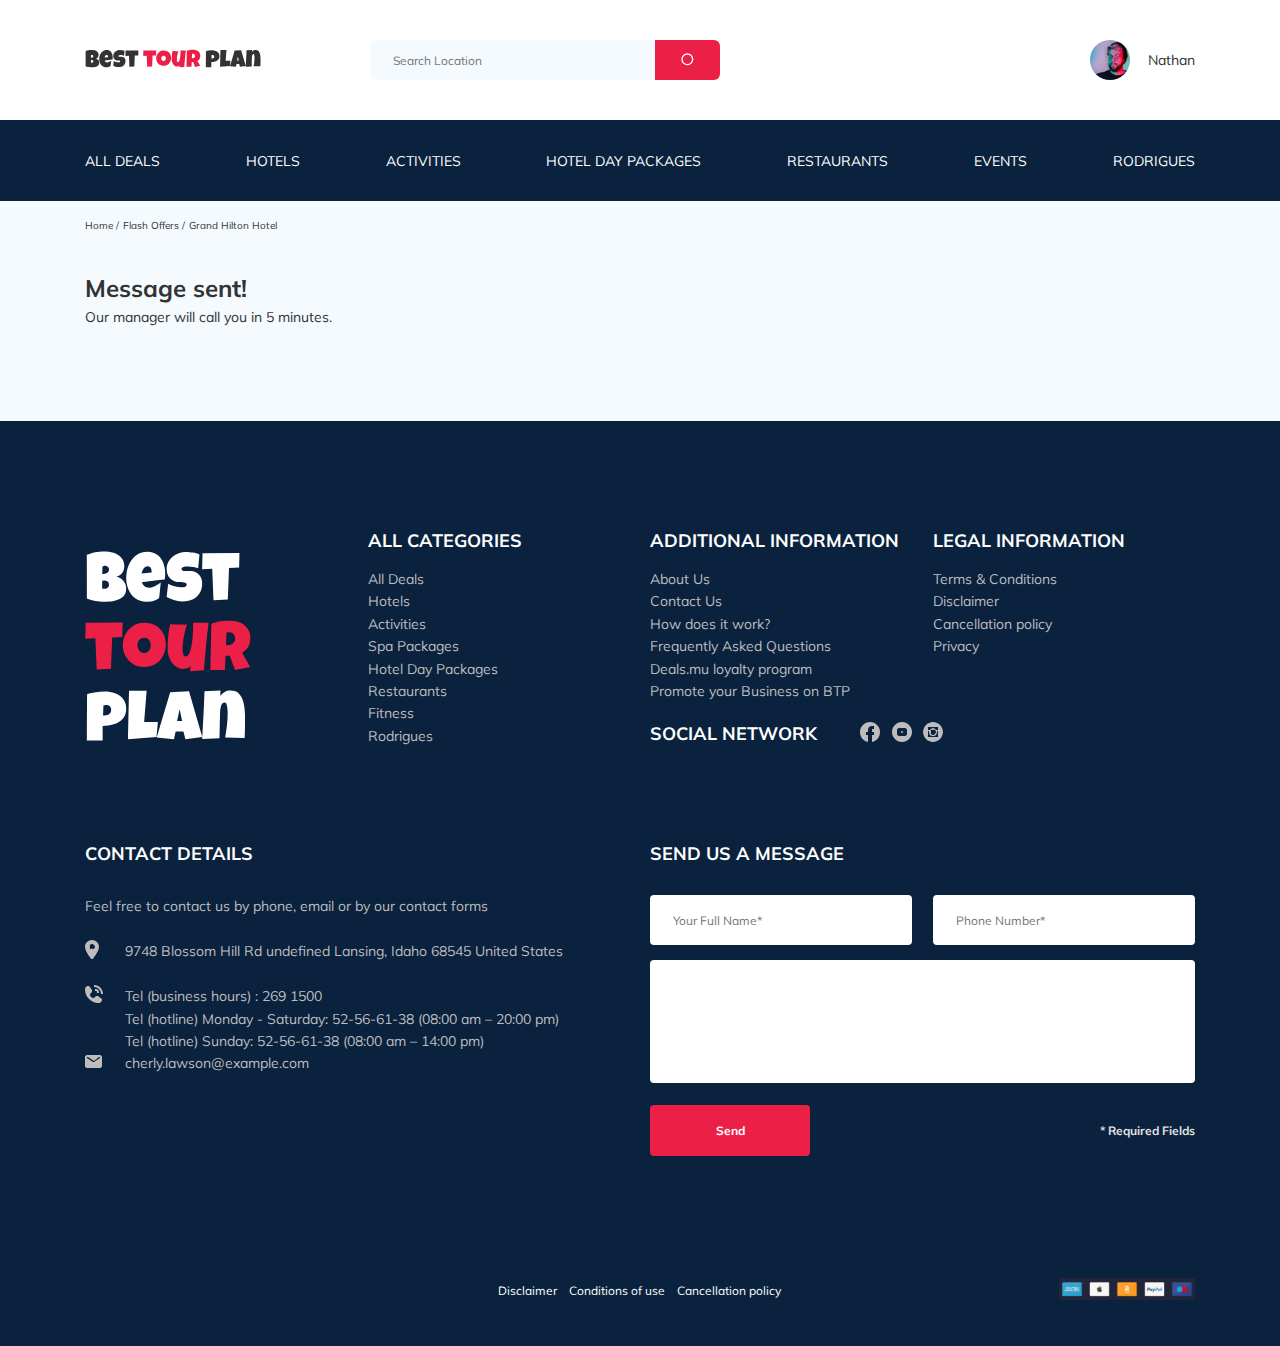
==== commit 1169c85f: "fix: message in thankyou.html" ====
--- a/thankyou.html
+++ b/thankyou.html
@@ -84,9 +84,9 @@
             <div class="hotel-info">
                 <div class="hotel-info__text">
                     <div class="hotel-wrapper">
-                <h1 class="hotel-name hotel-info__name">Сообщение отправлено!</h1>
-                </div>
-                <p class="hotel-description hotel-info__description">Наш менеджер позвонит Вам через 5 минут.</p>
+                <h1 class="hotel-name hotel-info__name">Message sent!</h1>
+                </div>
+                <p class="hotel-description hotel-info__description">Our manager will call you in 5 minutes.</p>
                 </div>
             </div>
             </div>
@@ -94,7 +94,7 @@
     <footer class="footer">
         <div class="container">
             <div class="footer-wrapper">
-                <img src="/img/vertical-logo.svg" alt="Logo: Best tour plan" class="logo footer__logo"/>
+                <img src="img/vertical-logo.svg" alt="Logo: Best tour plan" class="logo footer__logo"/>
                 <div class="footer__list footer__categories">
                     <h3 class="footer__title">ALL CATEGORIES</h3>
                     <ul class="footer__ul">
--- a/css/style.css
+++ b/css/style.css
@@ -613,8 +613,8 @@
 }
 
 .hotel-description {
-  font-size: 12px;
-  line-height: 15px;
+  font-size: 14px;
+  line-height: 20px;
   margin: 4px 0;
 }
 
@@ -1371,6 +1371,7 @@
   -ms-flex-preferred-size: 100%;
       flex-basis: 100%;
   margin-bottom: 22px;
+  font-size: 12px;
 }
 
 .footer__button {
@@ -1481,7 +1482,7 @@
     line-height: 15px;
   }
   .search__input {
-    width: 340px;
+    width: 100%;
   }
   .hotel-grid {
     -webkit-box-orient: vertical;
@@ -1634,7 +1635,6 @@
             justify-content: center;
   }
   .navbar-bottom {
-    display: none;
     position: fixed;
     right: 0;
     bottom: 0;
@@ -1643,13 +1643,10 @@
     max-width: 440px;
     height: 100vh;
     overflow-y: scroll;
-    -webkit-transition: 0,5s;
-    transition: 0,5s;
-    -webkit-transform: translateX(-100%);
-            transform: translateX(-100%);
-  }
-  .navbar-bottom--visible {
-    display: block;
+    -webkit-transition: 0.5s;
+    transition: 0.5s;
+    -webkit-transform: translateX(100%);
+            transform: translateX(100%);
   }
   .navbar-bottom-active {
     -webkit-transform: translateX(0%);
@@ -1897,6 +1894,9 @@
 }
 
 @media (min-width: 320px) and (max-width: 480px) {
+  .navbar-bottom {
+    top: 74px;
+  }
   .navbar-top {
     padding-top: 27px;
     padding-bottom: 29px;
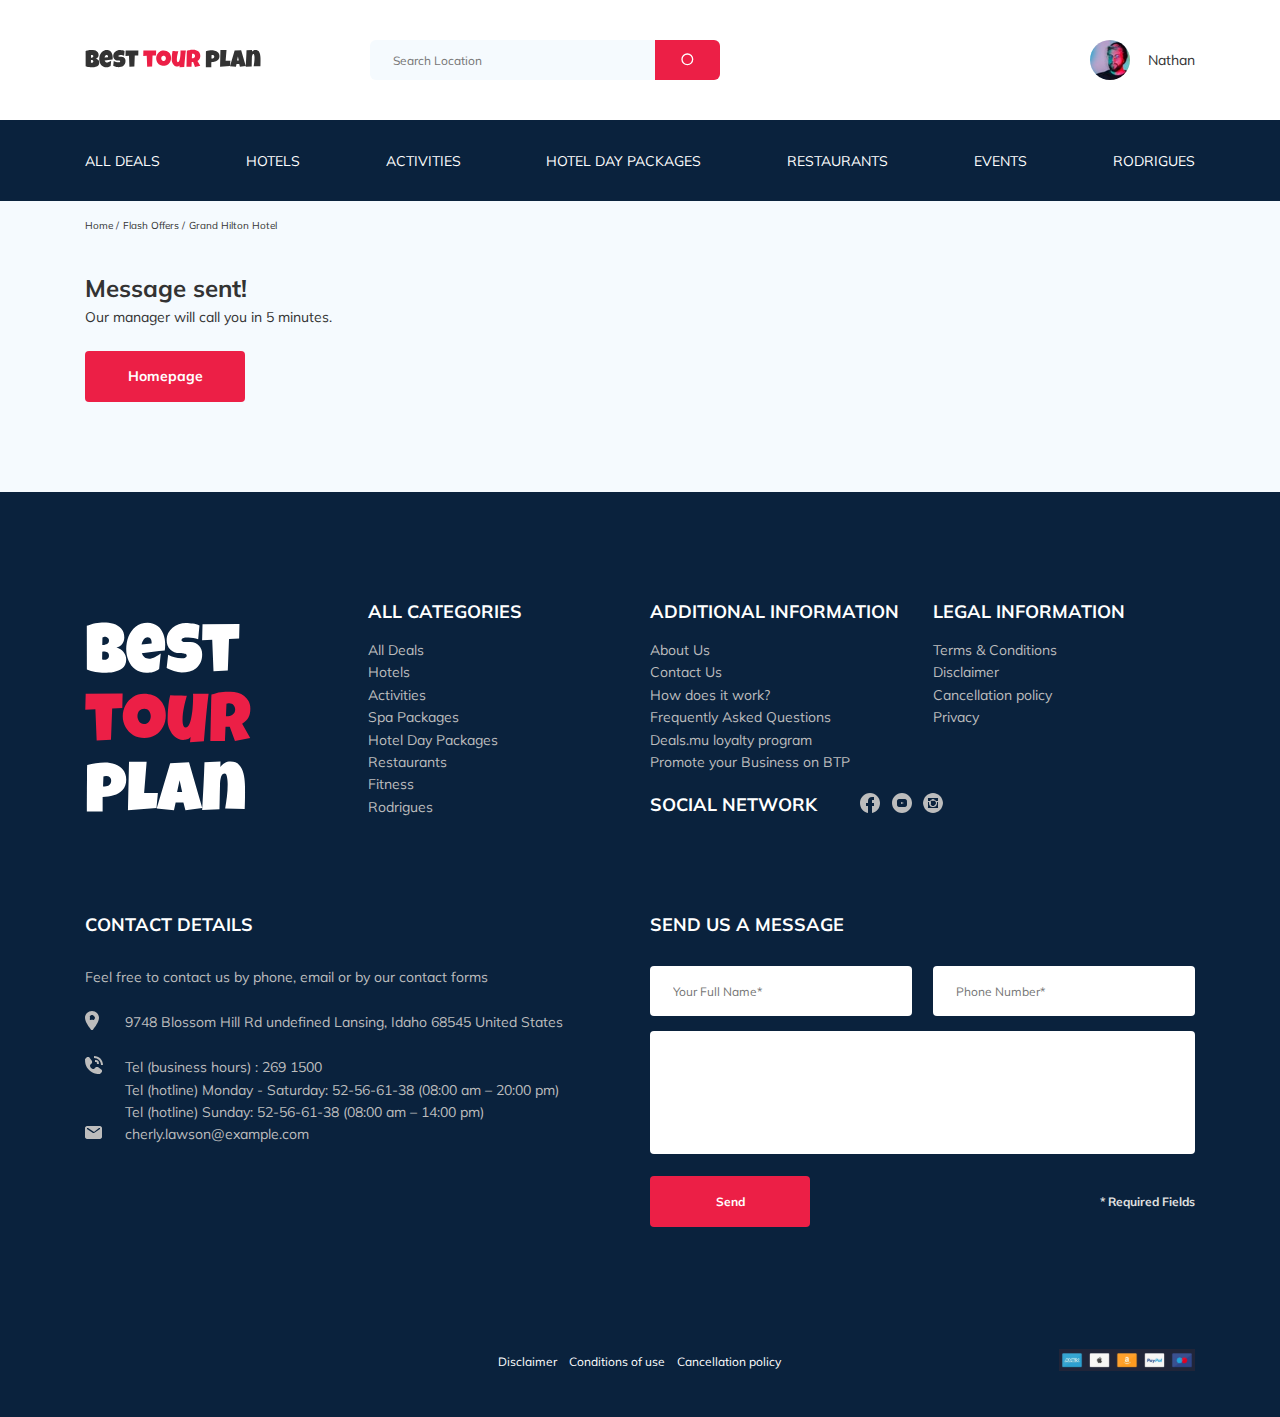
==== commit 4727f3a9: "create: form-button" ====
--- a/thankyou.html
+++ b/thankyou.html
@@ -87,6 +87,9 @@
                 <h1 class="hotel-name hotel-info__name">Message sent!</h1>
                 </div>
                 <p class="hotel-description hotel-info__description">Our manager will call you in 5 minutes.</p>
+                <form>
+                    <input type="button" value="Homepage" onClick='location.href="index.html"' class="button footer__button footer__button--homepage">
+                </form>
                 </div>
             </div>
             </div>
--- a/css/style.css
+++ b/css/style.css
@@ -1386,6 +1386,13 @@
   background-color: #ec1f46;
   border-radius: 4px;
   border: none;
+}
+
+.footer__button--homepage {
+  -ms-flex-preferred-size: 100%;
+      flex-basis: 100%;
+  font-size: 14px;
+  margin-top: 20px;
 }
 
 .footer__button:hover {
@@ -1871,6 +1878,11 @@
         -ms-flex-order: 2;
             order: 2;
   }
+  .footer__button--homepage {
+    -webkit-box-ordinal-group: 3;
+        -ms-flex-order: 2;
+            order: 2;
+  }
   .footer__info {
     -webkit-box-ordinal-group: 2;
         -ms-flex-order: 1;
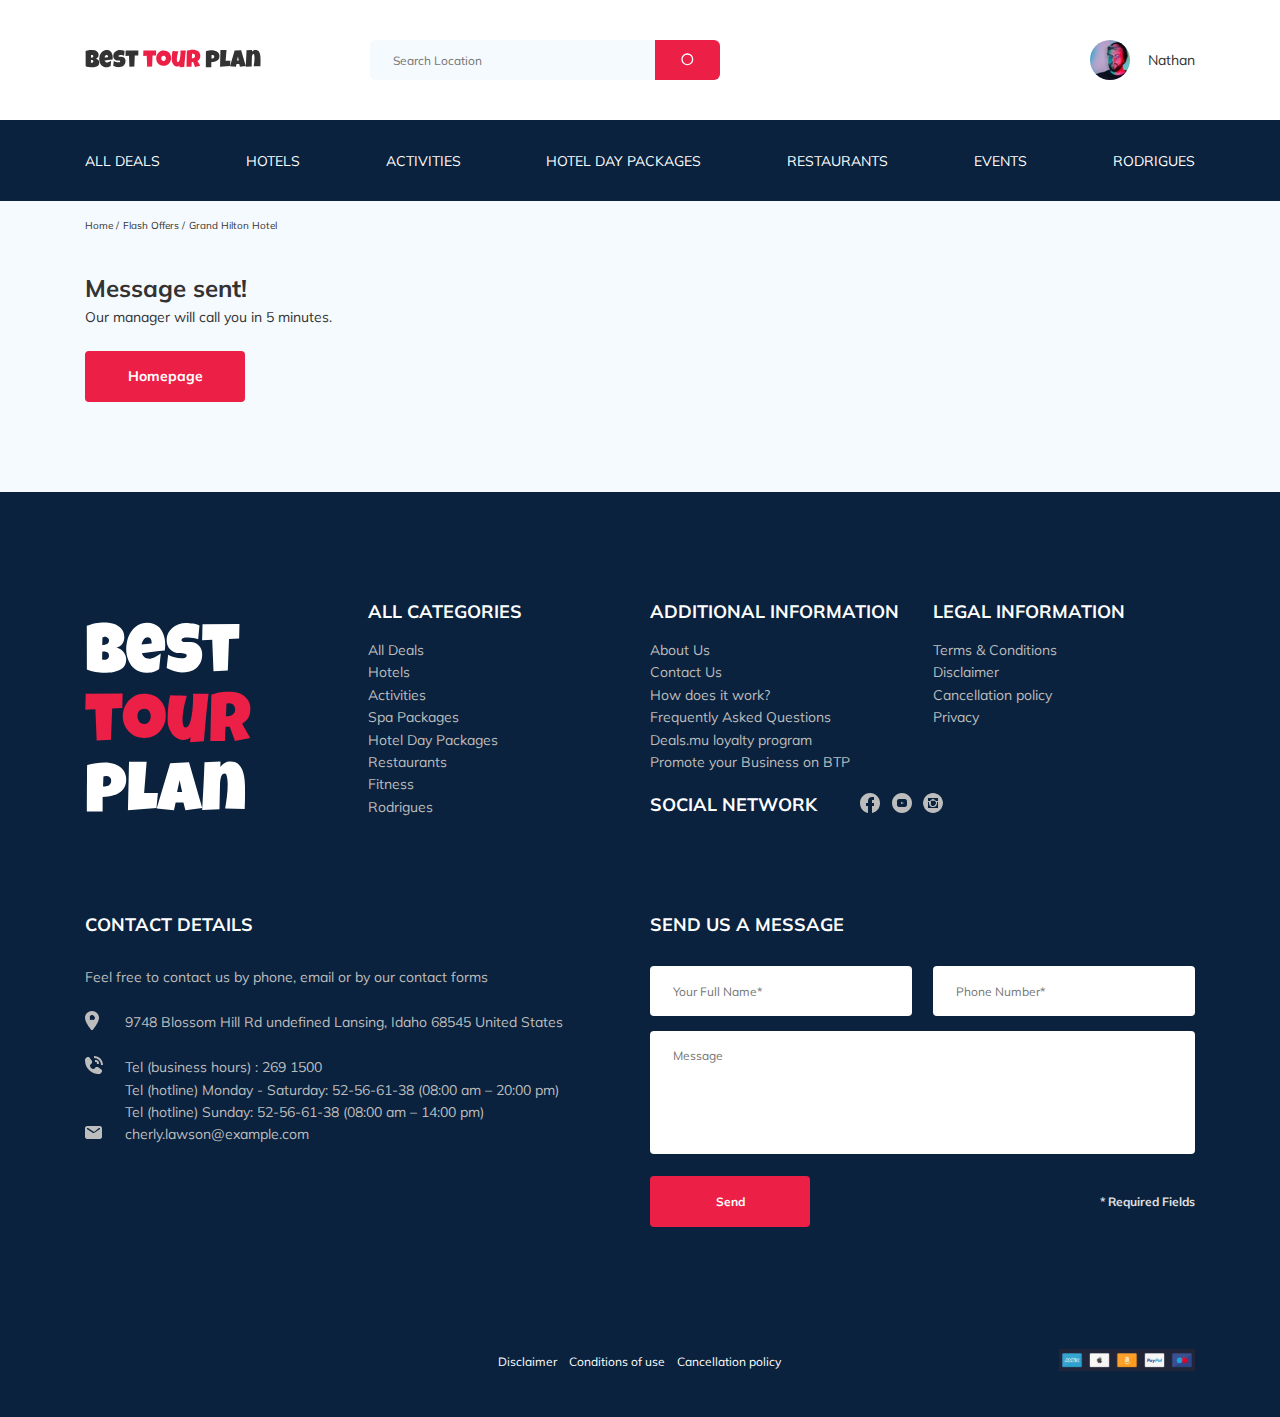
==== commit 96152a6f: "fix: input" ====
--- a/thankyou.html
+++ b/thankyou.html
@@ -241,17 +241,11 @@
                             placeholder="Phone Number*"
                             name="phone"
                             />
-                        <textarea 
-                            class="footer__message"
-                            placeholder="Message"
-                            name="message"
-                            >
-                        </textarea>
+                        <textarea class="message footer__message" placeholder="Message" name="message"></textarea>
                         <button class="button footer__button" type="submit">Send</button>
                         <span class="footer__info">* Required Fields</span>
                         </form>
                     </div>
-                    
             <div class="footer__disclaimer">
                 <div class="footer__links">
                             <a href="#" class="footer__disclaimer-link">Disclaimer</a>
--- a/css/style.css
+++ b/css/style.css
@@ -47,6 +47,39 @@
 
 textarea {
   resize: none;
+}
+
+.input {
+  background-color: #fff;
+  border-radius: 4px;
+  border: none;
+  padding: 0 23px;
+  height: 50px;
+  font-size: 12px;
+}
+
+.message {
+  height: 123px;
+  background-color: #fff;
+  border-radius: 4px;
+  padding: 18px 23px;
+  border: none;
+  font-size: 12px;
+}
+
+.button {
+  min-width: 160px;
+  min-height: 50px;
+  padding: 18px;
+  font-style: normal;
+  font-weight: bold;
+  font-size: 12px;
+  line-height: 15px;
+  color: #fff;
+  background-color: #ec1f46;
+  border-radius: 4px;
+  border: none;
+  cursor: pointer;
 }
 
 /*! normalize.css v8.0.1 | MIT License | github.com/necolas/normalize.css */
@@ -674,8 +707,8 @@
   -webkit-transform: translateY(-50%);
           transform: translateY(-50%);
   z-index: 99;
-  width: 30px;
-  height: 30px;
+  width: 10px;
+  height: 18px;
   border: none;
   cursor: pointer;
   background-repeat: no-repeat;
@@ -1020,8 +1053,8 @@
   top: 50%;
   -webkit-transform: translateY(-50%);
           transform: translateY(-50%);
-  width: 30px;
-  height: 30px;
+  width: 10px;
+  height: 18px;
   background-repeat: no-repeat;
   background-size: 10px;
   background-position: center;
@@ -1351,41 +1384,15 @@
 }
 
 .footer__input {
-  background-color: #fff;
-  border-radius: 4px;
-  border: none;
-  padding: 0 23px;
-  height: 50px;
   margin-bottom: 15px;
   -ms-flex-preferred-size: 48%;
       flex-basis: 48%;
-  font-size: 12px;
 }
 
 .footer__message {
-  height: 123px;
-  background-color: #fff;
-  border-radius: 4px;
-  padding: 18px 23px;
-  border: none;
   -ms-flex-preferred-size: 100%;
       flex-basis: 100%;
   margin-bottom: 22px;
-  font-size: 12px;
-}
-
-.footer__button {
-  min-width: 160px;
-  min-height: 50px;
-  padding: 18px;
-  font-style: normal;
-  font-weight: bold;
-  font-size: 12px;
-  line-height: 15px;
-  color: #fff;
-  background-color: #ec1f46;
-  border-radius: 4px;
-  border: none;
 }
 
 .footer__button--homepage {
@@ -1443,6 +1450,99 @@
   margin-left: 413px;
 }
 
+.modal__overlay {
+  position: fixed;
+  left: 0;
+  top: 0;
+  right: 0;
+  bottom: 0;
+  background-color: rgba(0, 143, 223, 0.39);
+  visibility: hidden;
+  z-index: 100;
+  -webkit-transition: opacity 0.2s;
+  transition: opacity 0.2s;
+  opacity: 0;
+}
+
+.modal__overlay--visible {
+  visibility: visible;
+  opacity: 1;
+}
+
+.modal__dialog {
+  position: fixed;
+  top: 50%;
+  left: 50%;
+  max-width: 478px;
+  padding: 33px 88px;
+  background-color: #0a223d;
+  -webkit-transform: translate(-50%, -50%);
+          transform: translate(-50%, -50%);
+  color: #fff;
+  border-radius: 8px;
+  visibility: hidden;
+  z-index: 101;
+  -webkit-transition: opacity 0.2s;
+  transition: opacity 0.2s;
+  opacity: 0;
+}
+
+.modal__dialog--visible {
+  visibility: visible;
+  opacity: 1;
+}
+
+.modal__close {
+  position: absolute;
+  right: 18px;
+  top: 17px;
+  text-decoration: none;
+  cursor: pointer;
+}
+
+.modal__title {
+  font-style: normal;
+  font-weight: bold;
+  font-size: 18px;
+  line-height: 23px;
+  margin-bottom: 15px;
+  text-transform: uppercase;
+  text-align: center;
+}
+
+.modal__input {
+  width: 100%;
+  margin-bottom: 15px;
+}
+
+.modal__message {
+  width: 100%;
+  min-height: 123px;
+  margin-bottom: 15px;
+}
+
+.modal__info {
+  font-style: normal;
+  font-weight: bold;
+  font-size: 12px;
+  line-height: 15px;
+  color: #e0e0e0;
+}
+
+.modal__form {
+  display: -webkit-box;
+  display: -ms-flexbox;
+  display: flex;
+  -webkit-box-align: center;
+      -ms-flex-align: center;
+          align-items: center;
+  -webkit-box-pack: justify;
+      -ms-flex-pack: justify;
+          justify-content: space-between;
+  -ms-flex-wrap: wrap;
+      flex-wrap: wrap;
+}
+
 @media (max-width: 1200px) {
   .container {
     max-width: 960px;
@@ -1648,6 +1748,7 @@
     top: 78px;
     padding-top: 30px;
     max-width: 440px;
+    width: 100%;
     height: 100vh;
     overflow-y: scroll;
     -webkit-transition: 0.5s;
@@ -1795,6 +1896,16 @@
   .footer__disclaimer {
     margin-top: 63px;
   }
+  .modal__form {
+    width: 100%;
+  }
+  .modal__dialog--visible {
+    padding: 28px 60px;
+  }
+  .modal__button {
+    margin-bottom: 15px;
+    width: 100%;
+  }
 }
 
 @media (max-width: 576px) {
@@ -1903,6 +2014,12 @@
     -ms-flex-preferred-size: 100%;
         flex-basis: 100%;
   }
+  .modal__form {
+    width: 100%;
+  }
+  .modal__dialog--visible {
+    padding: 28px 50px;
+  }
 }
 
 @media (min-width: 320px) and (max-width: 480px) {
@@ -1937,5 +2054,9 @@
     -ms-flex-preferred-size: 92%;
         flex-basis: 92%;
   }
+  .hotel-slider__button {
+    width: 5px;
+    height: 8px;
+  }
 }
 /*# sourceMappingURL=style.css.map */